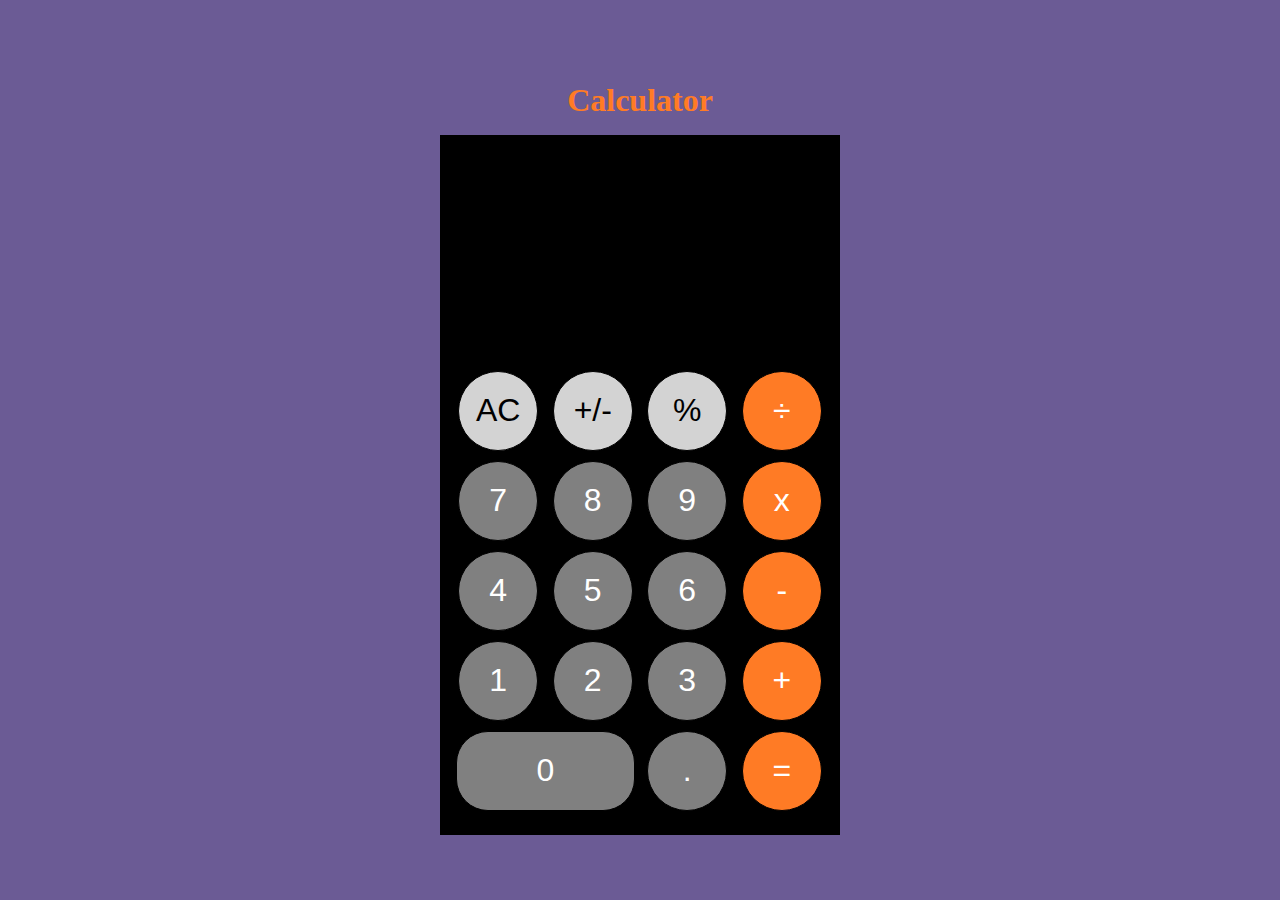
==== public/index.html @ d38adf45 "firebase deploy" ====
<!DOCTYPE html>
<html lang="en">

<head>
    <meta charset="UTF-8" />
    <meta name="viewport" content="width=device-width, initial-scale=1.0" />
    <meta http-equiv="X-UA-Compatible" content="ie=edge" />
    <title>Calculator</title>
    <link rel="stylesheet" href="./src/styles/styles.css" />

</head>

<body>
    <div class="main">
        <h1>Calculator</h1>
        <div class="calculator">
            <div class="screen">
                <p class="values"></p>
            </div>

            <div class="calculator-buttons">
                <button class="btn topBtn" id="clear">AC</button>
                <button class="btn topBtn">+/-</button>
                <button class="btn topBtn">%</button>

                <button class="btn operatorBtn ">&divide;</button>
                <button class="btn numBtn">7</button>
                <button class="btn numBtn">8</button>
                <button class="btn numBtn">9</button>
                <button class="btn operatorBtn ">x</button>
                <button class="btn numBtn">4</button>
                <button class="btn numBtn">5</button>
                <button class="btn numBtn">6</button>
                <button class="btn operatorBtn">-</button>
                <button class="btn numBtn">1</button>
                <button class="btn numBtn">2</button>
                <button class="btn numBtn">3</button>
                <button class="btn operatorBtn" id="plus">+</button>
                <button class="btn span-2 numBtn">0</button>
                <button class="btn numBtn">.</button>

                <button class="btn" id="equal">=</button>
            </div>
        </div>
    </div>

    <script src="./src/js/index.js" type="module"></script>
</body>

</html>
---- public/src/styles/styles.css ----
* {
    padding: 0;
    margin: 0;
    box-sizing: border-box;
  }
:root {
    --violet: #6b5b95;
    --yellow: #feb236;
    --pink: #d64161;
    --orange: #ff7b25;

}
  body,
  html {
    height: 100%;
    background: var(--violet);
  }
  .main {
    height: 100%;
    display: flex;
    flex-direction: column;
    align-items: center;
    justify-content: center;
    /* border: red solid 2px; */
  }

  h1 {
      color: var(--orange);
      margin: 1rem;
  }

  .calculator {
      width: 400px;
      height: 700px;
      background-color: var(--violet);
      margin: 0 auto;
      background-color: black;
  }

  .screen {
      width: 100%;
      height: 220px;
      color: white;
      font-size: 5rem;
      position: relative;
    }
    
    .values {
      position: absolute;
      bottom: 0;
      right: 0;
      padding: 1rem;
  }

  .calculator-buttons{
    display:grid;
    grid-template-columns: repeat(4,1fr);
    grid-gap: 10px;
    margin: 1rem;
  }

  /* ------------------------ buttons ---------------------  */
  .btn {
    width: 5rem;
    height: 5rem;
    border-radius: 50%;
    color: white;
    text-align: center;
    font-size: 2rem;
    border:1px solid black;
    align-self: center;
    justify-self: center;
  }

  .topBtn {
    background-color: lightgray;
    color: black;
  }
  
  .operatorBtn, #equal {
    background-color: var(--orange);
  }

  .numBtn {
    background-color: gray;
  }

  .span-2{
    grid-column: span 2;
    border-radius: 2rem;
    font-size: 2rem;
    border:1px solid black;
    color: white;
    width: 100%;
  }
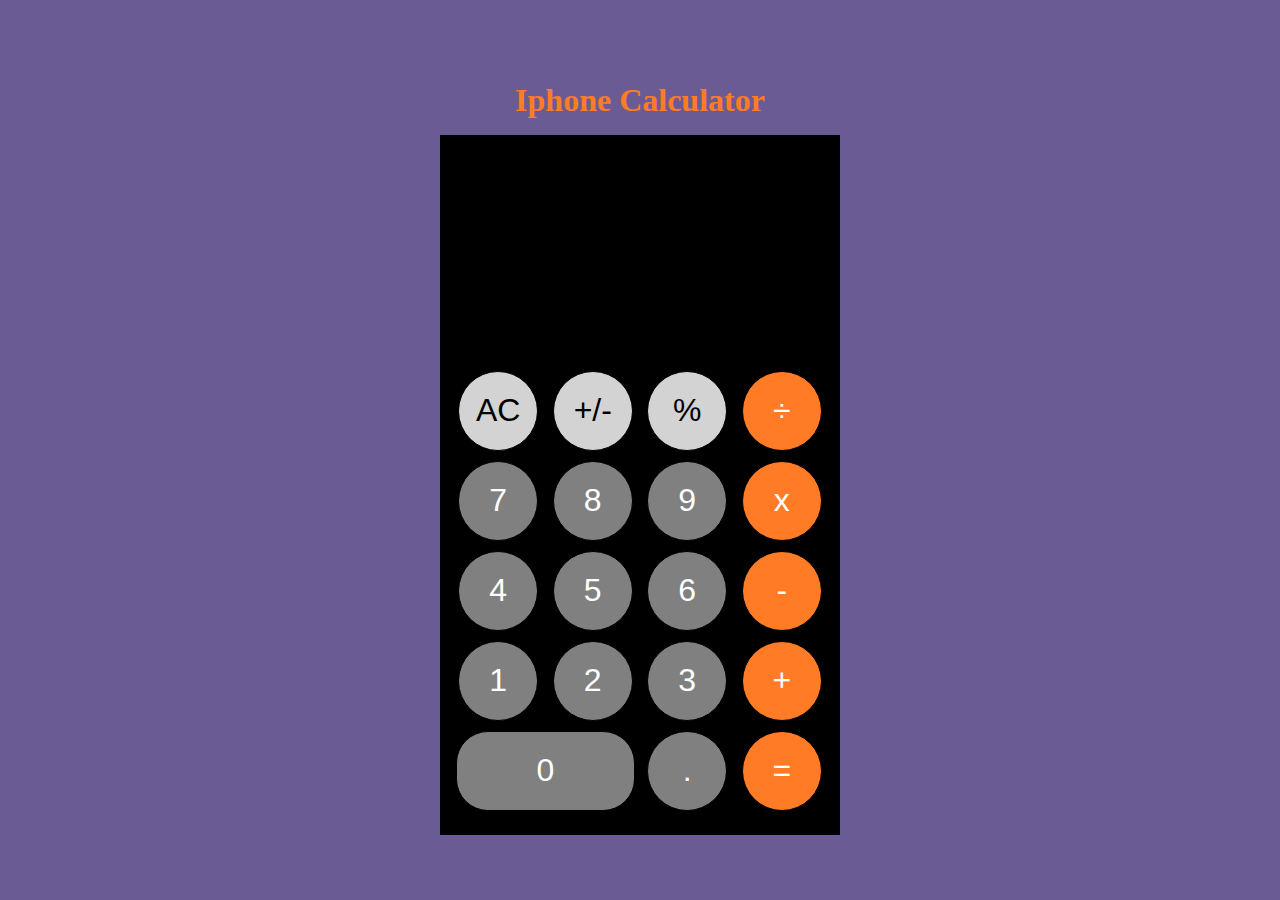
==== commit ba32f367: "+/- btn" ====
--- a/public/index.html
+++ b/public/index.html
@@ -5,14 +5,15 @@
     <meta charset="UTF-8" />
     <meta name="viewport" content="width=device-width, initial-scale=1.0" />
     <meta http-equiv="X-UA-Compatible" content="ie=edge" />
-    <title>Calculator</title>
+    <title>Iphone Calculator</title>
     <link rel="stylesheet" href="./src/styles/styles.css" />
+    <link rel="icon" href="src/images/logo.jpeg" />
 
 </head>
 
 <body>
     <div class="main">
-        <h1>Calculator</h1>
+        <h1>Iphone Calculator</h1>
         <div class="calculator">
             <div class="screen">
                 <p class="values"></p>
@@ -20,7 +21,7 @@
 
             <div class="calculator-buttons">
                 <button class="btn topBtn" id="clear">AC</button>
-                <button class="btn topBtn">+/-</button>
+                <button class="btn topBtn" id="changeSign">+/-</button>
                 <button class="btn topBtn">%</button>
 
                 <button class="btn operatorBtn ">&divide;</button>
--- a/public/src/styles/styles.css
+++ b/public/src/styles/styles.css
@@ -72,6 +72,17 @@
     justify-self: center;
   }
 
+  .btn:hover {
+    /* opacity: 0.5; */
+    transform: scale(1.1);
+    transition: 0.5s;
+  }
+
+  .btn:active {
+    opacity: 0.5;
+    transition: 0.5s;
+  }
+
   .topBtn {
     background-color: lightgray;
     color: black;
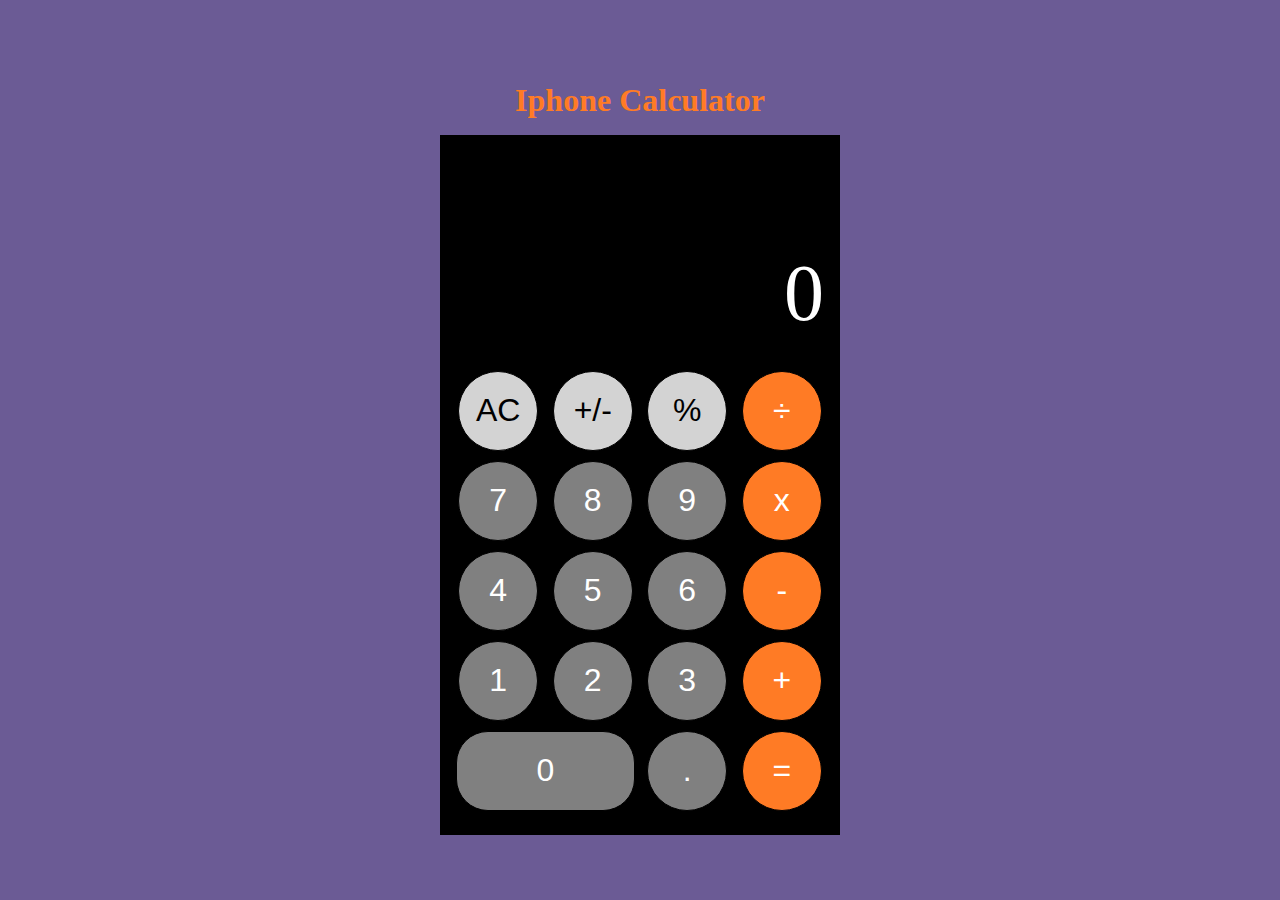
==== commit e023cc08: "percentage btn" ====
--- a/public/index.html
+++ b/public/index.html
@@ -16,13 +16,13 @@
         <h1>Iphone Calculator</h1>
         <div class="calculator">
             <div class="screen">
-                <p class="values"></p>
+                <p class="values">0</p>
             </div>
 
             <div class="calculator-buttons">
                 <button class="btn topBtn" id="clear">AC</button>
                 <button class="btn topBtn" id="changeSign">+/-</button>
-                <button class="btn topBtn">%</button>
+                <button class="btn topBtn" id="percentage">%</button>
 
                 <button class="btn operatorBtn ">&divide;</button>
                 <button class="btn numBtn">7</button>
